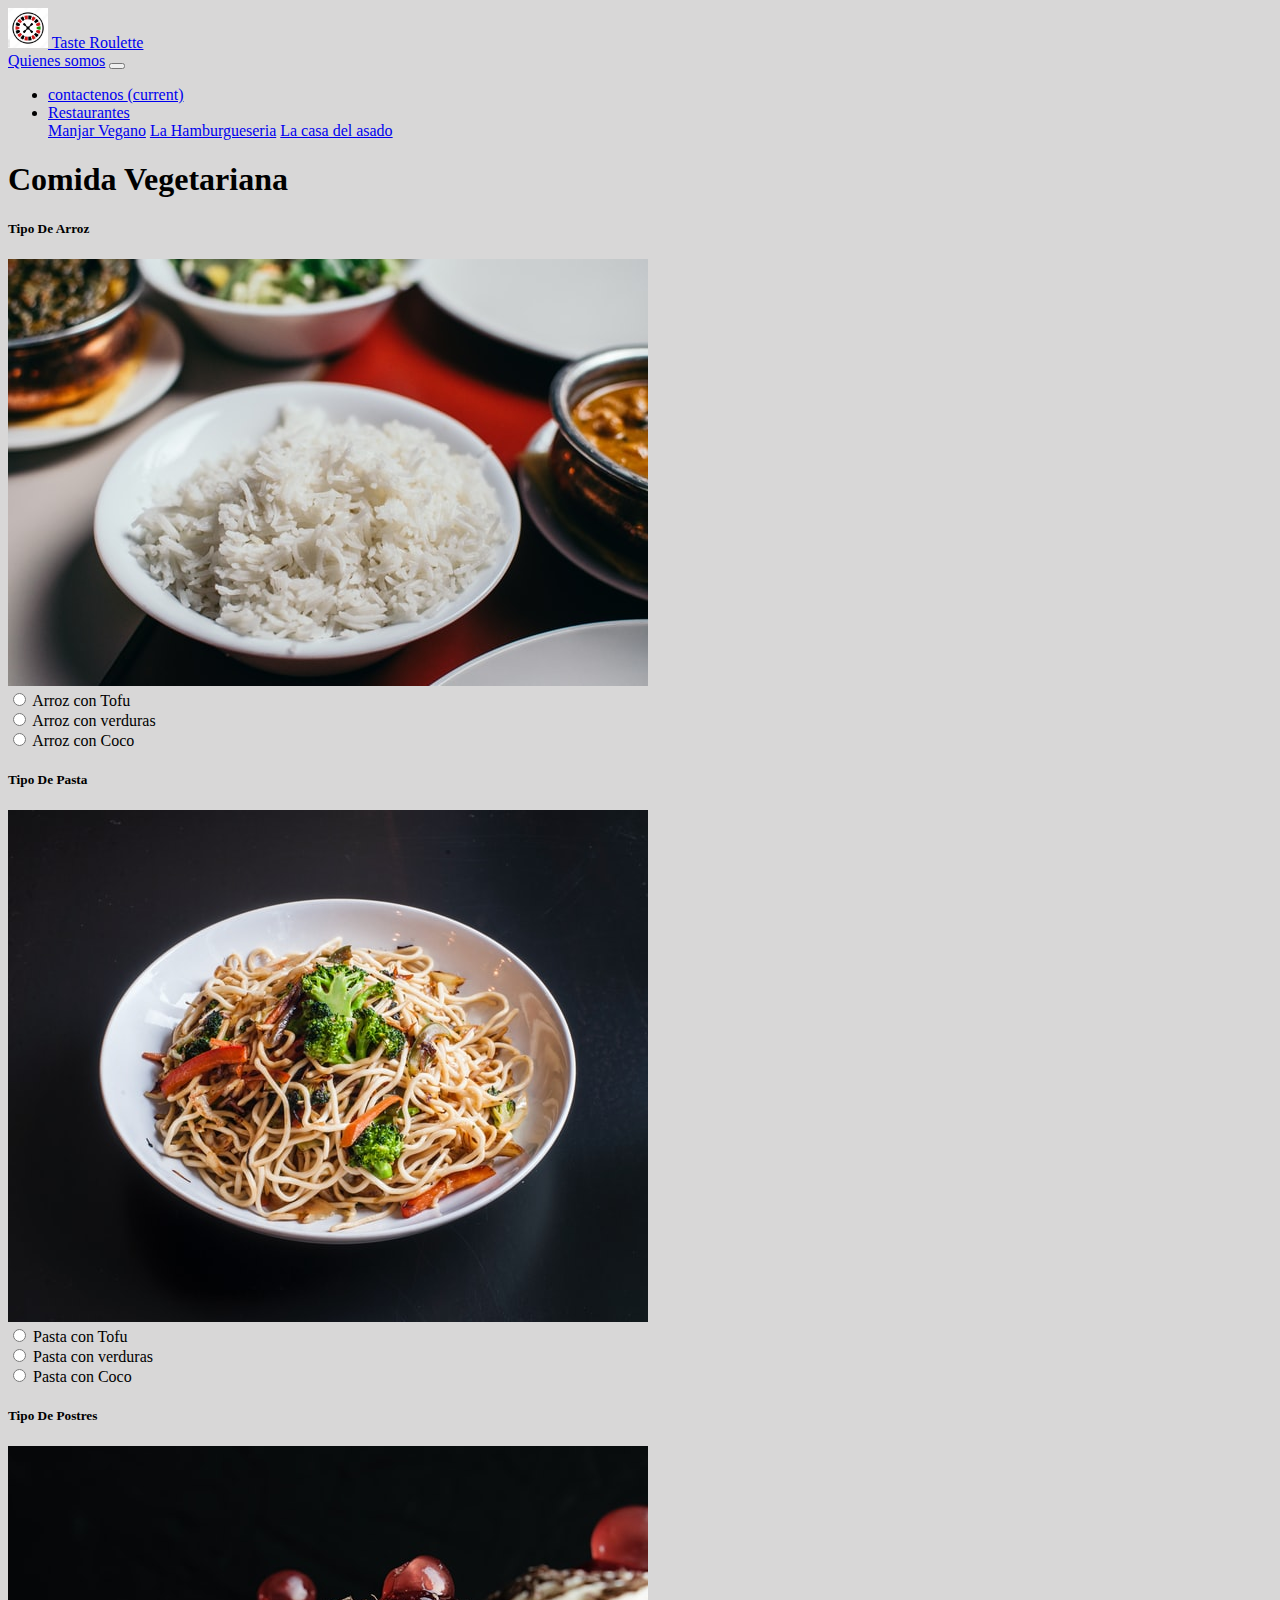
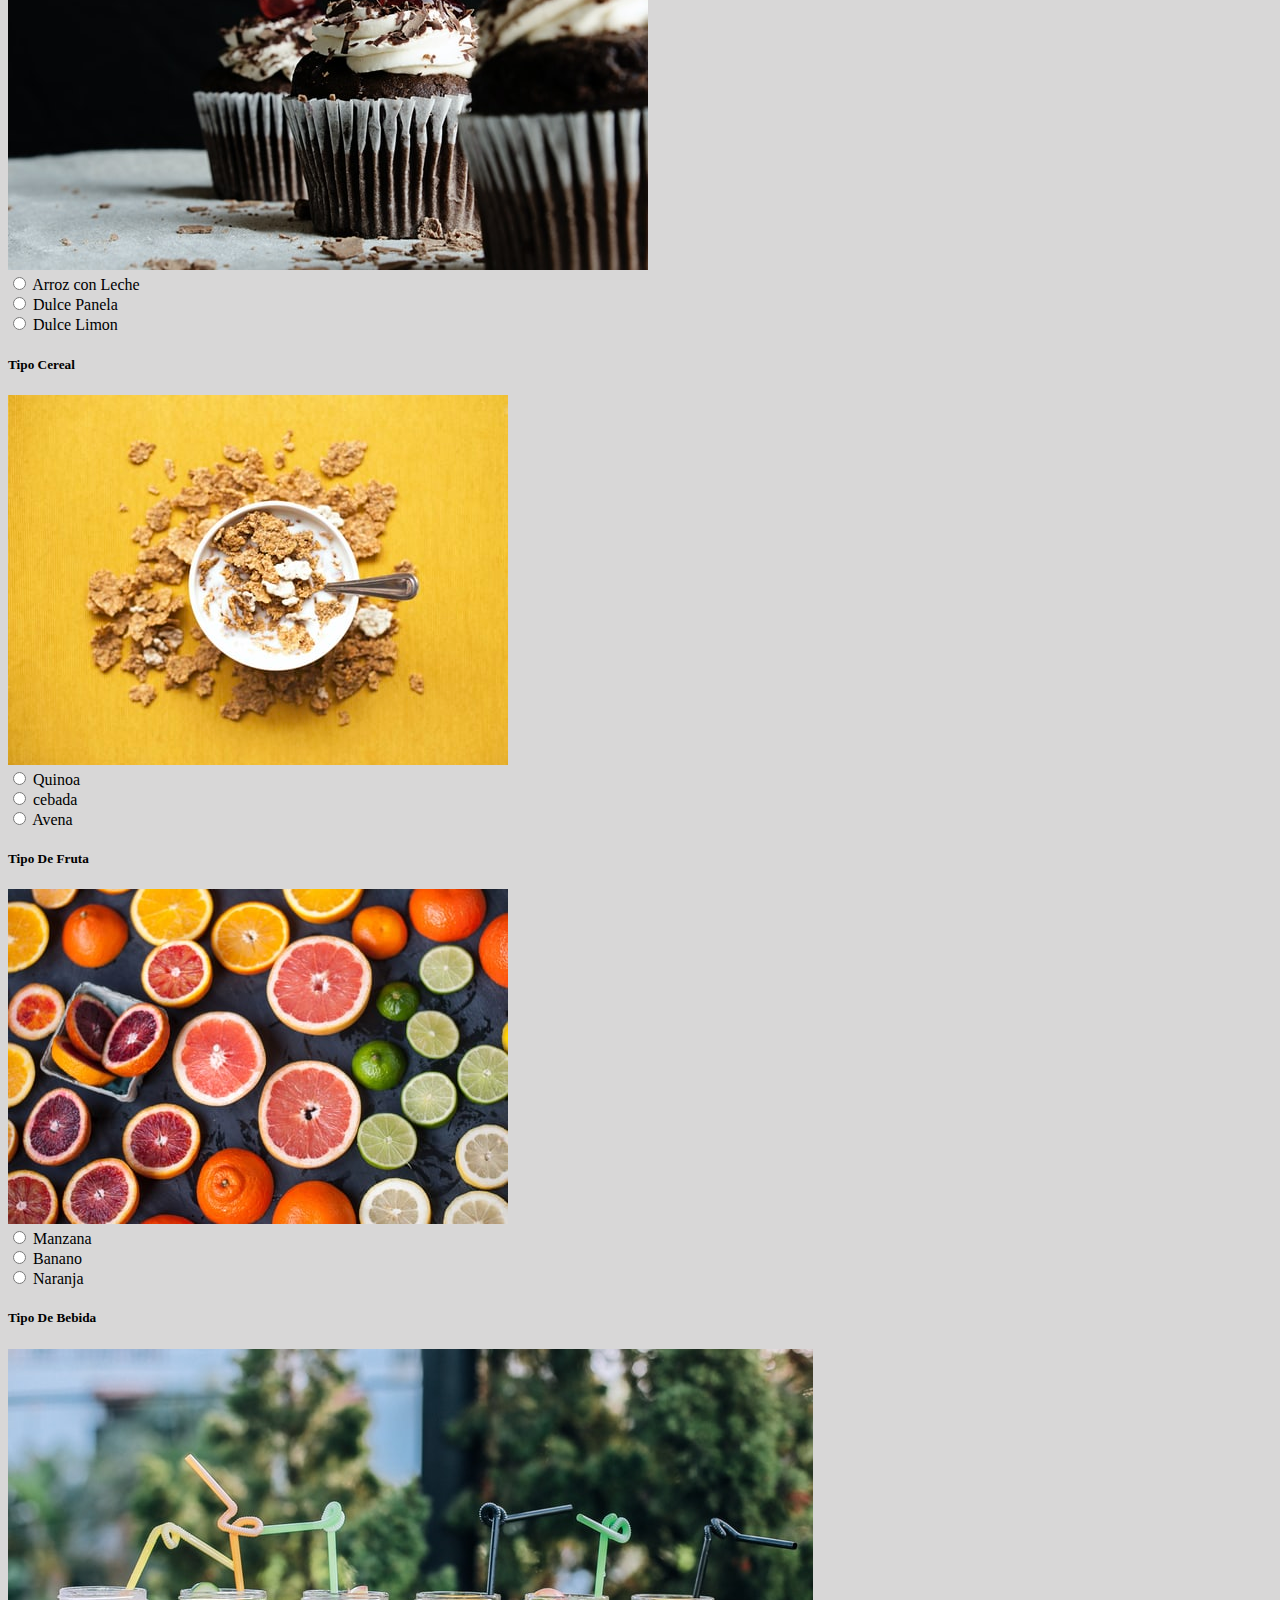
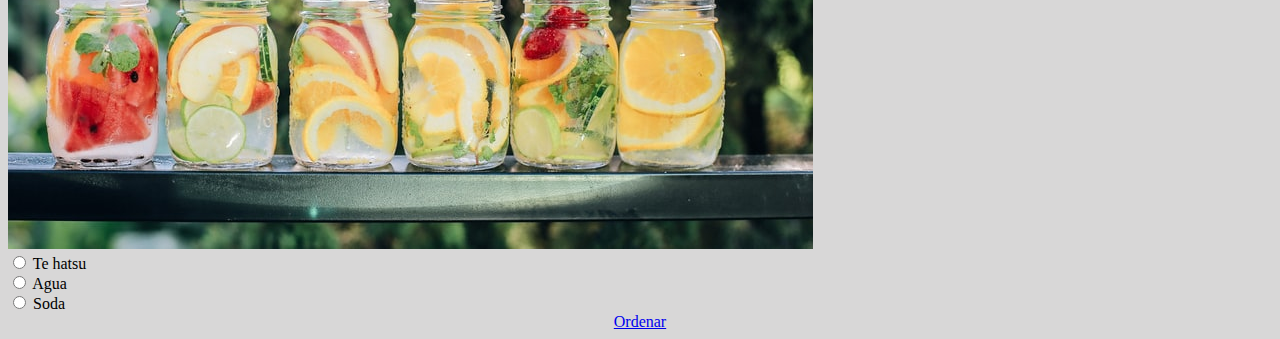
==== pag1.html @ d8f33231 "pag2 y pag3" ====
<!doctype html>
<html lang="en">

<head>
  <!-- Required meta tags -->
  <meta charset="utf-8">
  <meta name="viewport" content="width=device-width, initial-scale=1, shrink-to-fit=no">


  <!-- Bootstrap CSS -->
  <link rel="stylesheet" href="https://cdn.jsdelivr.net/npm/bootstrap@4.6.0/dist/css/bootstrap.min.css"
    integrity="sha384-B0vP5xmATw1+K9KRQjQERJvTumQW0nPEzvF6L/Z6nronJ3oUOFUFpCjEUQouq2+l" crossorigin="anonymous">
  <link rel="shortcut icon" type="image/x-icon" href="./icono.jpg" />
  <link rel="preconnect" href="https://fonts.googleapis.com">
<link rel="preconnect" href="https://fonts.gstatic.com" crossorigin>
<link href="https://fonts.googleapis.com/css2?family=Style+Script&display=swap" rel="stylesheet">
  <link rel="stylesheet" href="./css/stylespag1.css">

  <title>Taste Roulette</title>
</head>

<body class="bg-fondo">
    <!--Barra navegacion-->
  <nav class="navbar navbar-expand-md navbar-dark bg-dark">
    <a class="navbar-brand" href="#inicio">
      <img src="./icono.jpg" width="40" height="40" alt="icon-page">
      Taste Roulette
    </a>
    <nav class="navbar navbar-expand-md navbar-dark bg-dark navbar-nav ml-auto">
      <a class="navbar-brand" href="#quienessomos">Quienes somos</a>
      <button class="navbar-toggler" type="button" data-toggle="collapse" data-target="#navbarSupportedContent"
        aria-controls="navbarSupportedContent" aria-expanded="false" aria-label="Toggle navigation">
        <span class="navbar-toggler-icon"></span>
      </button>

      <div class="collapse navbar-collapse" id="navbarSupportedContent">
        <ul class="navbar-nav ml-auto">
          <li class="nav-item active">
            <a class="nav-link" href="#contactenos">contactenos <span class="sr-only">(current)</span></a>
          </li>
          <li class="nav-item dropdown">
            <a class="nav-link dropdown-toggle" href="#restaurantes" id="navbarDropdown" role="button"
              data-toggle="dropdown" aria-haspopup="true" aria-expanded="false">
              Restaurantes
            </a>
            <div class="dropdown-menu" aria-labelledby="navbarDropdown">
              <a class="dropdown-item" href="#manjarvegano">Manjar Vegano</a>
              <a class="dropdown-item" href="#lahamburgueseria">La Hamburgueseria</a>
              <a class="dropdown-item" href="#casadelasado">La casa del asado</a>
            </div>
          </li>
        </ul>
      </div>
    </nav>
  </nav>
  <!--Barra navegacion-->
  <h1 class="d-flex flex-wrap justify-content-center p-5">Comida Vegetariana</h1>
  <div class="container-fluid">
    <div class="row">
      <!--Cards-->
      <div class="col-md-4">
        <div class="input-container m-4">
          <h5>Tipo De Arroz</h5>
          <div class="row">
            <div class="col-md-6">
              <img class="img-fluid rounded-start" src="./images/tipo_arroz.jpg" alt="">
            </div>
            <div class="col-md-6">
              <div class="flex-card">
                <div>
                  <input type="radio" name="arroces">
                  <label for="arroztof">Arroz con Tofu</label>
                </div>
                <div>
                  <input type="radio" name="arroces">
                  <label for="Arrozverdura">Arroz con verduras</label>
                </div>
                <div>
                  <input type="radio" name="arroces">
                  <label for="arrozcoco">Arroz con Coco</label>
                </div>
                <div>
                </div>
              </div>
            </div>
          </div>


        </div>
      </div>
      <div class="col-md-4">
        <div class="input-container m-4">
          <h5>Tipo De Pasta</h5>
          <div class="row">
            <div class="col-md-6">
              <img class="img-fluid rounded-start" src="./images/tipopasta.jpg" alt="">
            </div>
            <div class="col-md-6">
              <div class="flex-card">
                <div>
                  <input type="radio" name="pastas">
                  <label for="pastatofu">Pasta con Tofu</label>
                </div>
                <div>
                  <input type="radio" name="pastas">
                  <label for="pastaverdura">Pasta con verduras</label>
                </div>
                <div>
                  <input type="radio" name="pastas">
                  <label for="pastacoco">Pasta con Coco</label>
                </div>
                <div>
                </div>
              </div>
            </div>
          </div>


        </div>
      </div>
      <div class="col-md-4">
        <div class="input-container m-4">
          <h5>Tipo De Postres</h5>
          <div class="row">
            <div class="col-md-6">
              <img class="img-fluid rounded-start" src="./images/tipopostre.jpg" alt="">
            </div>
            <div class="col-md-6">
              <div class="flex-card">
                <div>
                  <input type="radio" name="arroces">
                  <label for="arrozleche">Arroz con Leche</label>
                </div>
                <div>
                  <input type="radio" name="arroces">
                  <label for="dulcepanela">Dulce Panela</label>
                </div>
                <div>
                  <input type="radio" name="arroces">
                  <label for="dulcepanela">Dulce Limon</label>
                </div>
                <div>
                </div>
              </div>
            </div>
          </div>


        </div>
      </div>
    </div>
    <div class="row">
      <!--Cards-->
      <div class="col-md-4">
        <div class="input-container m-4">
          <h5>Tipo Cereal</h5>
          <div class="row">
            <div class="col-md-6">
              <img class="img-fluid rounded-start" src="./images/tipocereal.jpg" alt="">
            </div>
            <div class="col-md-6">
              <div class="flex-card">
                <div>
                  <input type="radio" name="arroces">
                  <label for="arroztof">Quinoa</label>
                </div>
                <div>
                  <input type="radio" name="arroces">
                  <label for="Arrozverdura">cebada</label>
                </div>
                <div>
                  <input type="radio" name="arroces">
                  <label for="arrozcoco">Avena</label>
                </div>
                <div>
                </div>
              </div>
            </div>
          </div>


        </div>
      </div>
      <div class="col-md-4">
        <div class="input-container m-4">
          <h5>Tipo De Fruta</h5>
          <div class="row">
            <div class="col-md-6">
              <img class="img-fluid rounded-start" src="./images/tipofruta.jpg" alt="">
            </div>
            <div class="col-md-6">
              <div class="flex-card">
                <div>
                  <input type="radio" name="arroces">
                  <label for="arroztof">Manzana</label>
                </div>
                <div>
                  <input type="radio" name="arroces">
                  <label for="Arrozverdura">Banano</label>
                </div>
                <div>
                  <input type="radio" name="arroces">
                  <label for="arrozcoco">Naranja</label>
                </div>
                <div>
                </div>
              </div>
            </div>
          </div>


        </div>
      </div>
      <div class="col-md-4">
        <div class="input-container m-4">
          <h5>Tipo De Bebida</h5>
          <div class="row">
            <div class="col-md-6">
              <img class="img-fluid rounded-start" src="./images/tipobebida.jpg" alt="">
            </div>
            <div class="col-md-6">
              <div class="flex-card">
                <div>
                  <input type="radio" name="arroces">
                  <label for="arroztof">Te hatsu</label>
                </div>
                <div>
                  <input type="radio" name="arroces">
                  <label for="Arrozverdura">Agua</label>
                </div>
                <div>
                  <input type="radio" name="arroces">
                  <label for="arrozcoco">Soda</label>
                </div>
                <div>
                </div>
              </div>
            </div>
          </div>


        </div>
      </div>
    </div>


   <!-- Button -->
    <div class="flex-button">
      <a href="#ordenar" class="btn btn-dark m-4">Ordenar</a>
    </div>
  </div>
</body>

</html>
---- css/stylespag1.css ----
/**.contenedor{
    
    
    display: inline-block;
    text-align: center;
}
.texto-encima{
    position: absolute;
    top: 10px;
    left: 10px;
    
}
.centrado{
    position: absolute;
    top: 50%;
    left: 50%;
    transform: translate(-50%, -50%);
}
.bg-fondo{
  background-color: rgba(240, 248, 255, 0.082);**/
  

.caja{
    position: relative;
  display: inline-block;
}
.texto1{
  position: absolute;
  top: 10px;
  left: 10%;
  font-family: Arial, Helvetica, sans-serif;
  font-size: 22px;
  color: rgb(250, 235, 215);
}


.flex-card {
  display: flex;
  flex-direction: column;
  justify-content: center;
  height: 100%;
}
.flex-button{
  display: flex;
  justify-content: center;
}
.bg-fondo{
  background-color: rgba(179, 178, 178, 0.514);
}
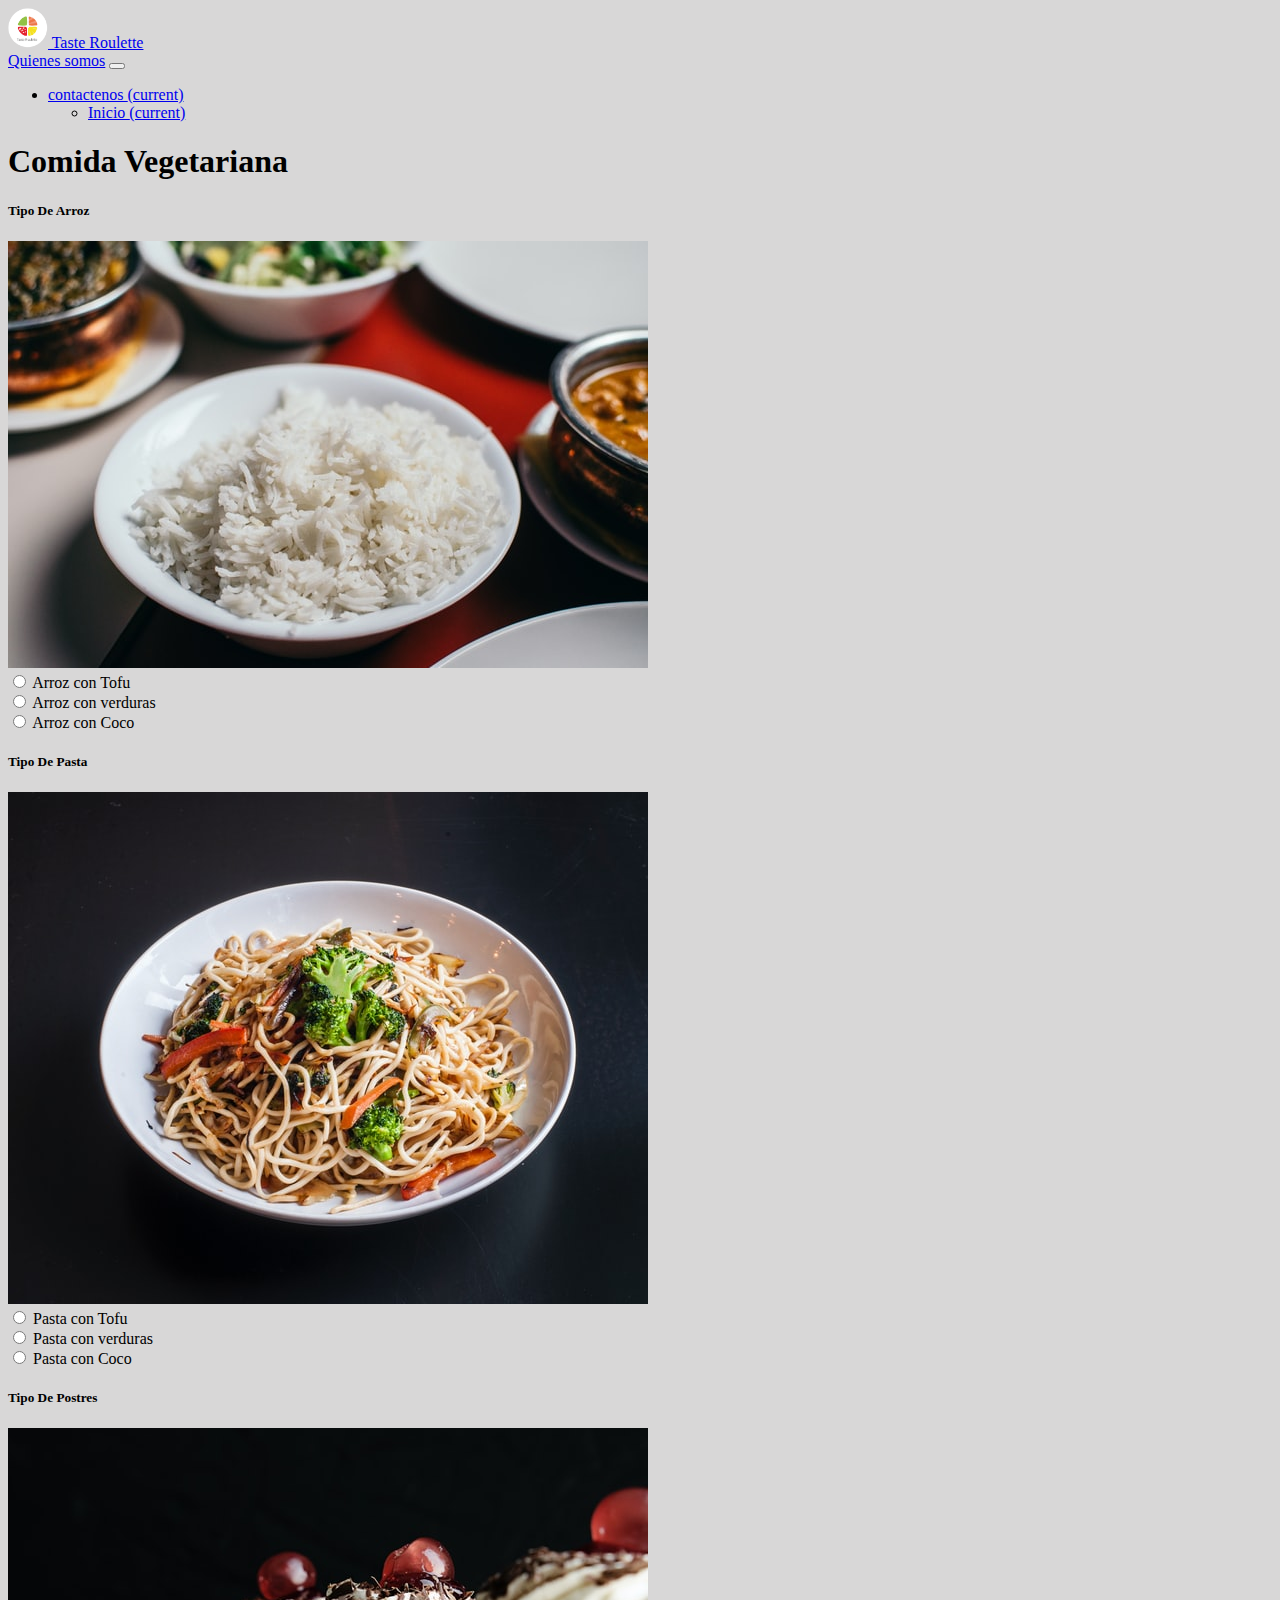
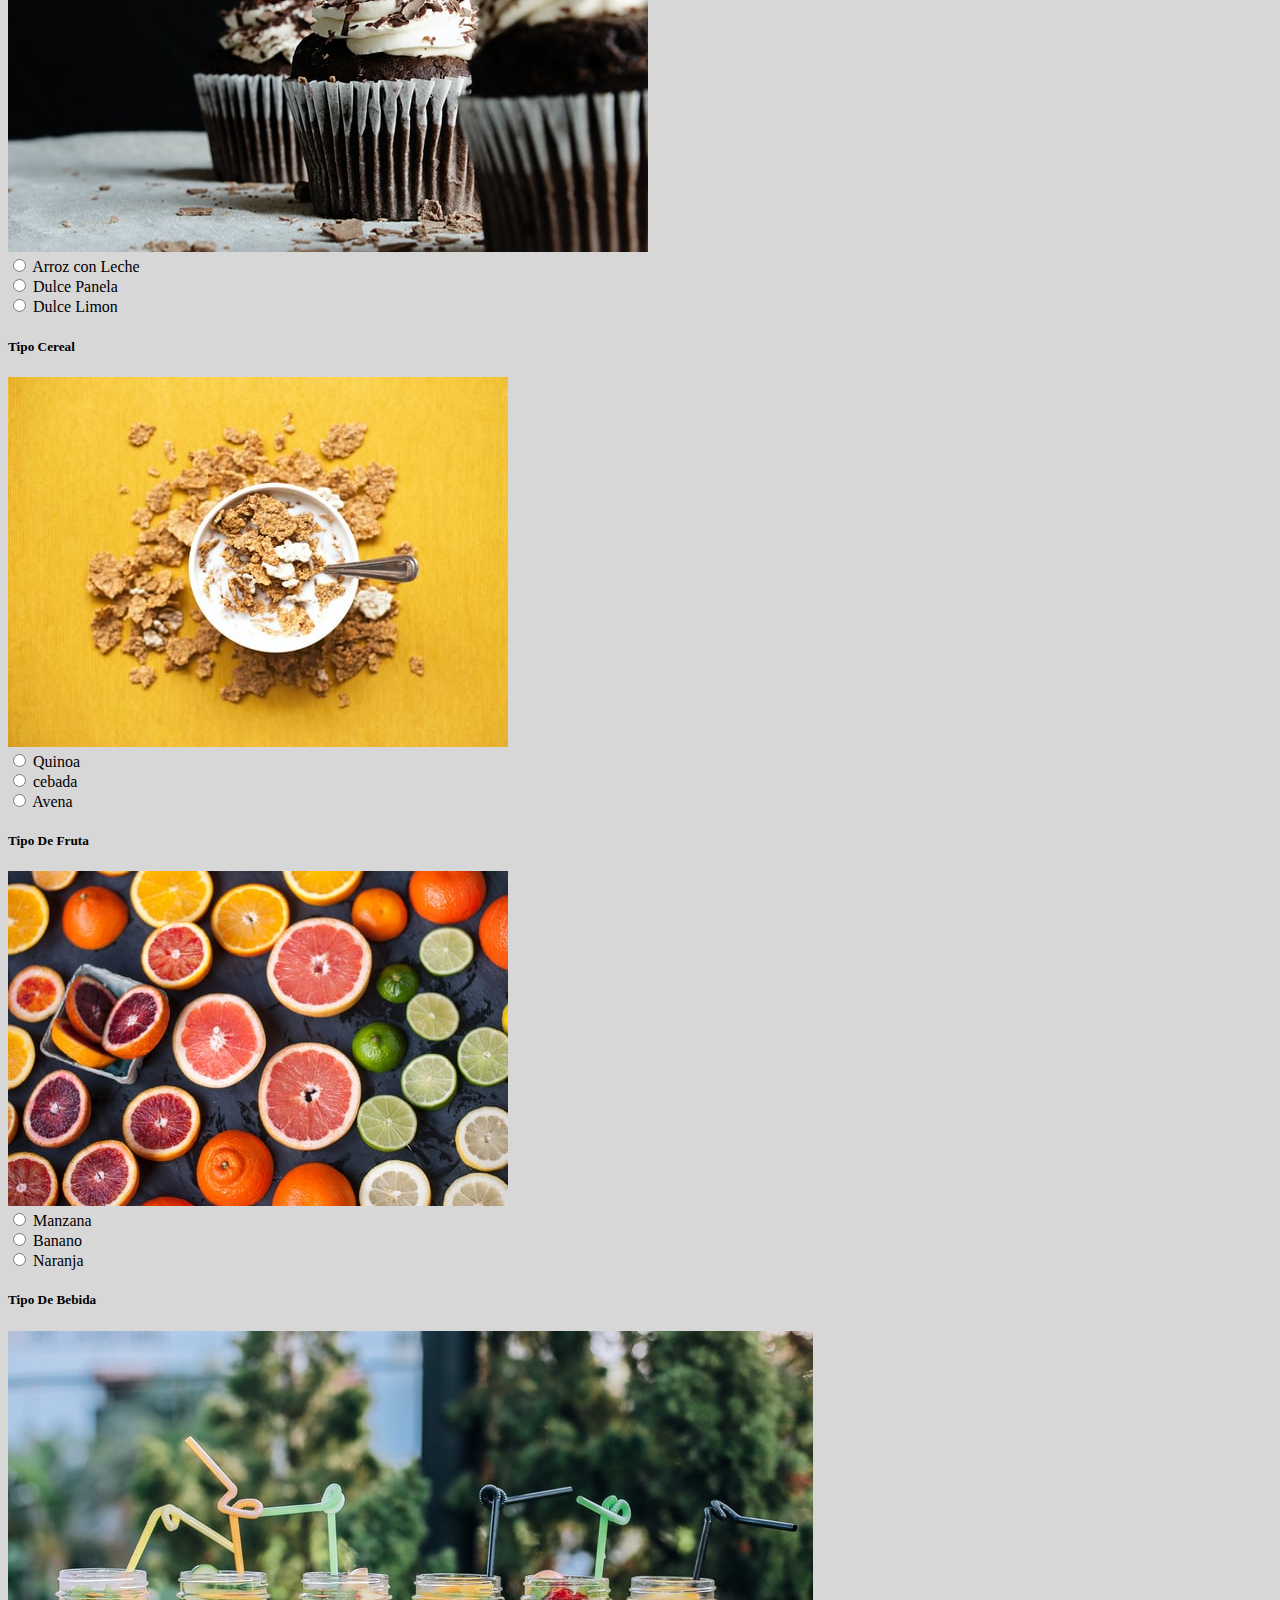
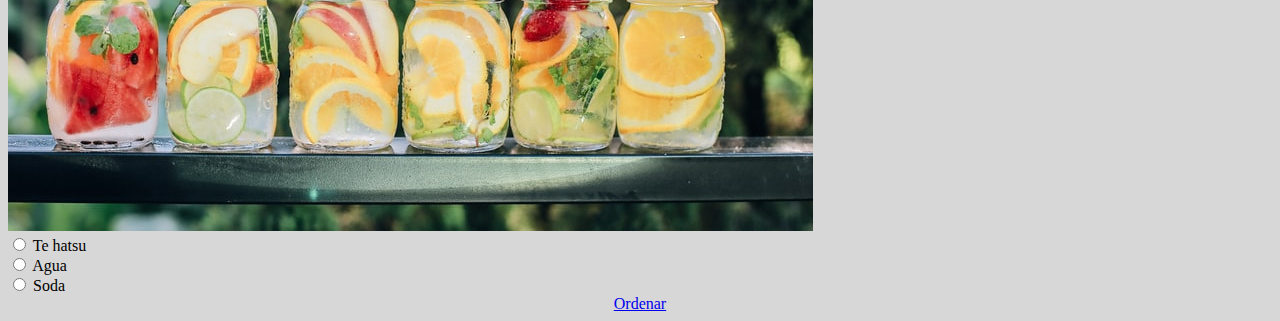
==== commit 5181c5ee: "ultimasModificaciones" ====
--- a/pag1.html
+++ b/pag1.html
@@ -23,7 +23,7 @@
     <!--Barra navegacion-->
   <nav class="navbar navbar-expand-md navbar-dark bg-dark">
     <a class="navbar-brand" href="#inicio">
-      <img src="./icono.jpg" width="40" height="40" alt="icon-page">
+      <img src="./imagenes/logo.png" width="40" height="40" alt="icon-page">
       Taste Roulette
     </a>
     <nav class="navbar navbar-expand-md navbar-dark bg-dark navbar-nav ml-auto">
@@ -33,22 +33,23 @@
         <span class="navbar-toggler-icon"></span>
       </button>
 
+      
+      
       <div class="collapse navbar-collapse" id="navbarSupportedContent">
         <ul class="navbar-nav ml-auto">
           <li class="nav-item active">
             <a class="nav-link" href="#contactenos">contactenos <span class="sr-only">(current)</span></a>
           </li>
-          <li class="nav-item dropdown">
-            <a class="nav-link dropdown-toggle" href="#restaurantes" id="navbarDropdown" role="button"
-              data-toggle="dropdown" aria-haspopup="true" aria-expanded="false">
-              Restaurantes
-            </a>
-            <div class="dropdown-menu" aria-labelledby="navbarDropdown">
-              <a class="dropdown-item" href="#manjarvegano">Manjar Vegano</a>
-              <a class="dropdown-item" href="#lahamburgueseria">La Hamburgueseria</a>
-              <a class="dropdown-item" href="#casadelasado">La casa del asado</a>
-            </div>
-          </li>
+          <div class="collapse navbar-collapse" id="navbarSupportedContent">
+            <ul class="navbar-nav ml-auto">
+              <li class="nav-item active">
+               
+                <a class="nav-link" href="./index.html">Inicio <span class="sr-only">(current)</span></a>
+             
+              </li>
+            
+             
+        
         </ul>
       </div>
     </nav>
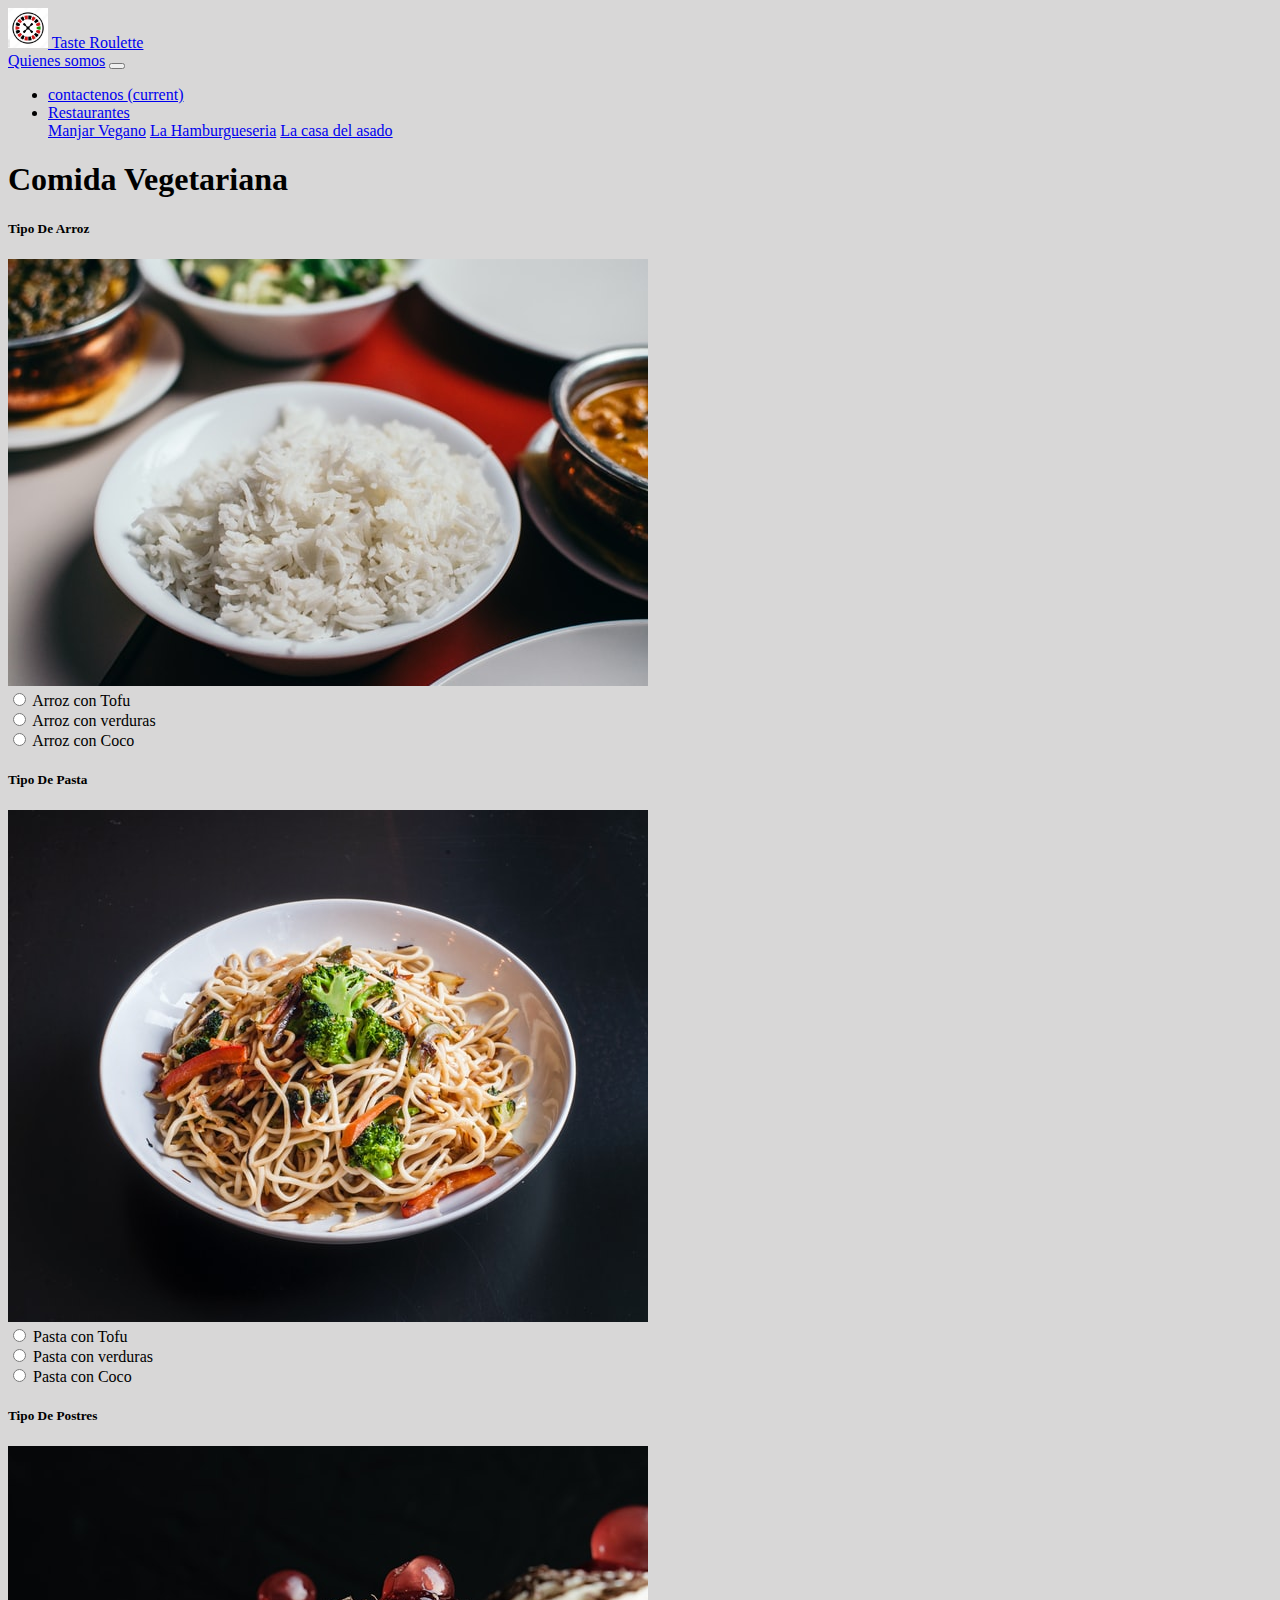
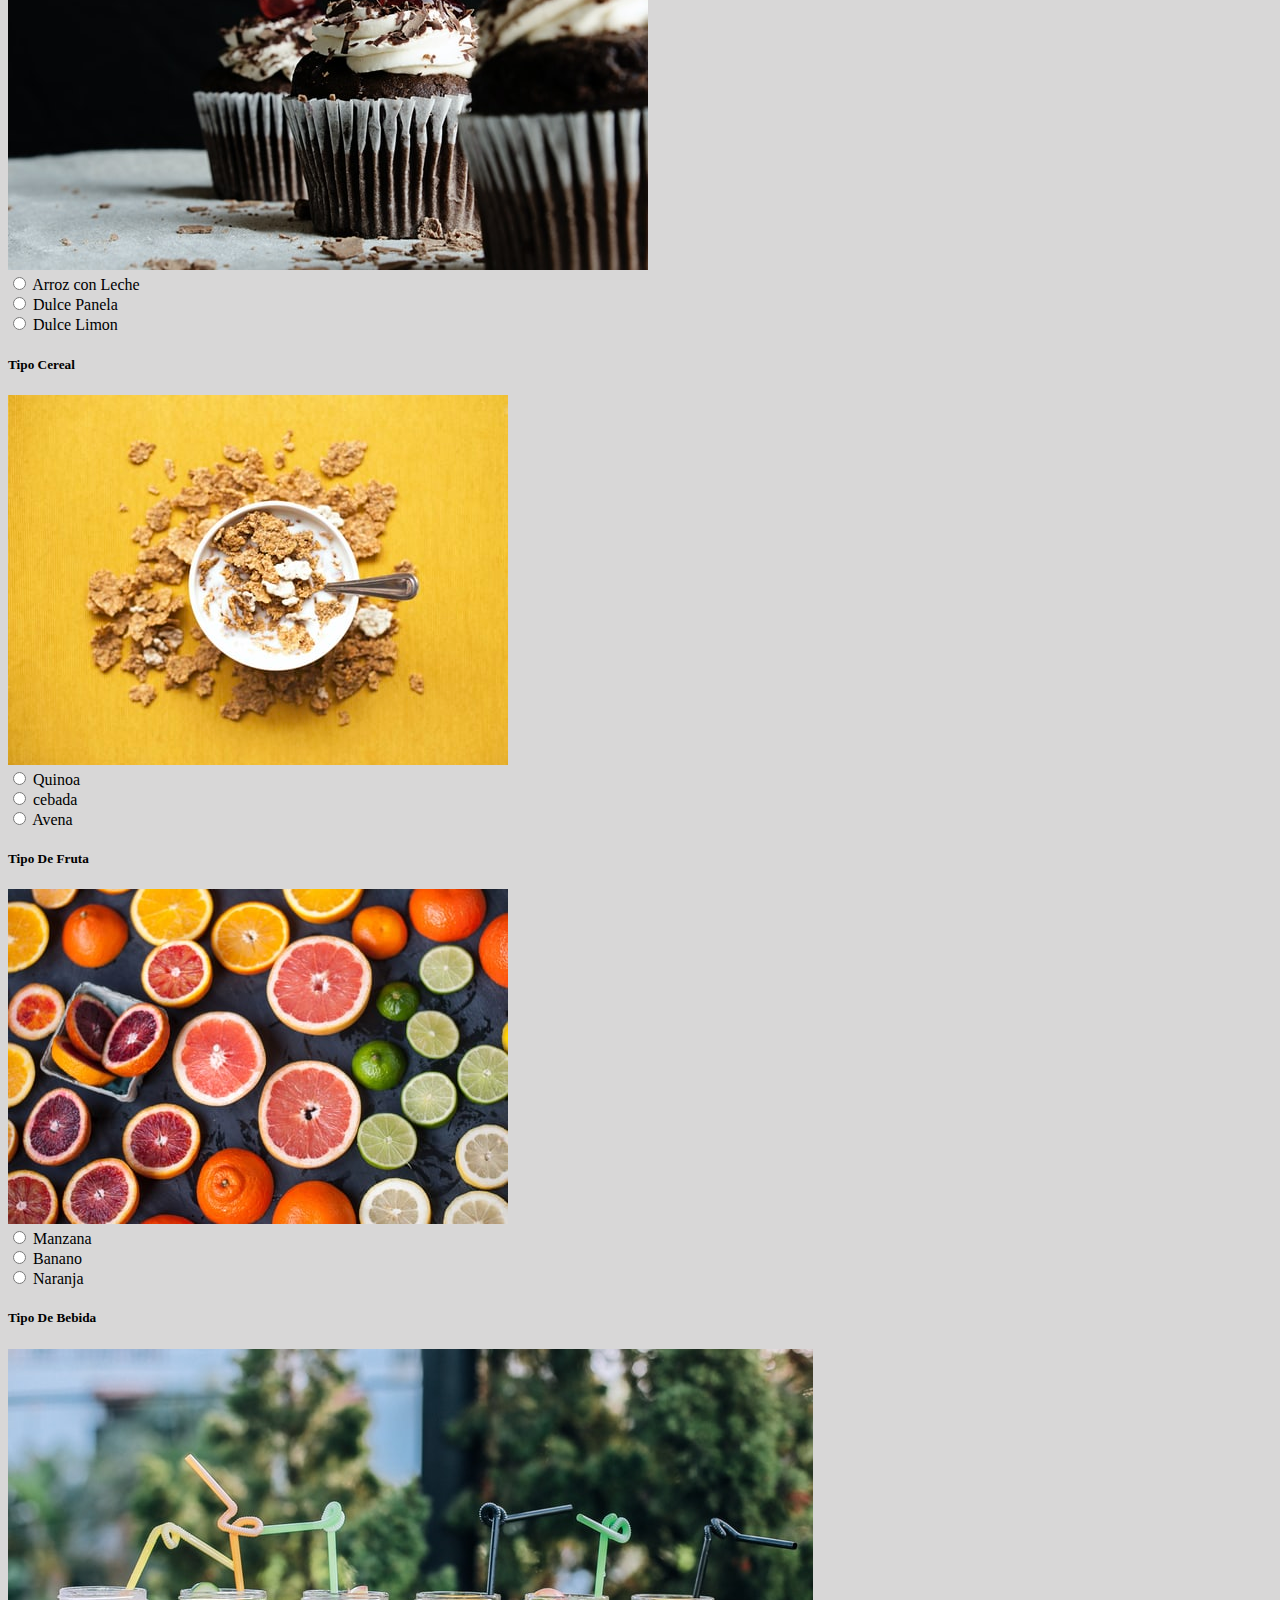
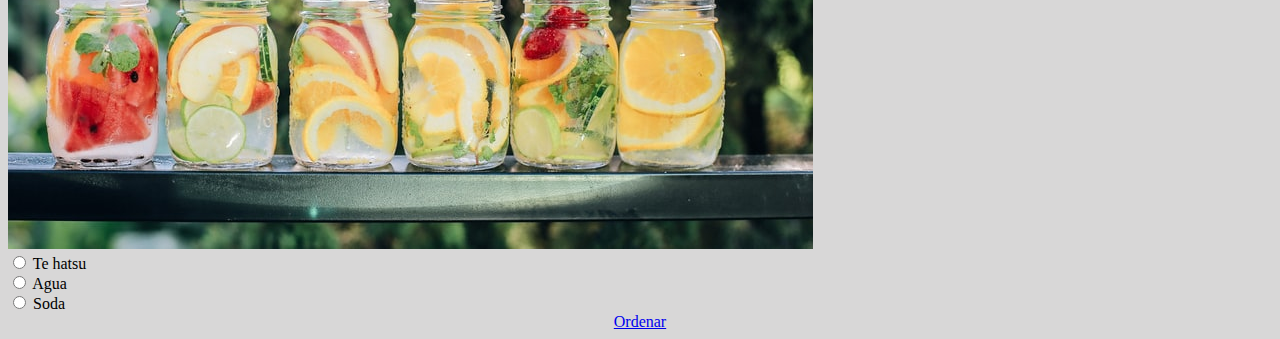
==== commit 201de342: "actualizacion" ====
--- a/pag1.html
+++ b/pag1.html
@@ -23,7 +23,7 @@
     <!--Barra navegacion-->
   <nav class="navbar navbar-expand-md navbar-dark bg-dark">
     <a class="navbar-brand" href="#inicio">
-      <img src="./imagenes/logo.png" width="40" height="40" alt="icon-page">
+      <img src="./icono.jpg" width="40" height="40" alt="icon-page">
       Taste Roulette
     </a>
     <nav class="navbar navbar-expand-md navbar-dark bg-dark navbar-nav ml-auto">
@@ -33,23 +33,22 @@
         <span class="navbar-toggler-icon"></span>
       </button>
 
-      
-      
       <div class="collapse navbar-collapse" id="navbarSupportedContent">
         <ul class="navbar-nav ml-auto">
           <li class="nav-item active">
             <a class="nav-link" href="#contactenos">contactenos <span class="sr-only">(current)</span></a>
           </li>
-          <div class="collapse navbar-collapse" id="navbarSupportedContent">
-            <ul class="navbar-nav ml-auto">
-              <li class="nav-item active">
-               
-                <a class="nav-link" href="./index.html">Inicio <span class="sr-only">(current)</span></a>
-             
-              </li>
-            
-             
-        
+          <li class="nav-item dropdown">
+            <a class="nav-link dropdown-toggle" href="#restaurantes" id="navbarDropdown" role="button"
+              data-toggle="dropdown" aria-haspopup="true" aria-expanded="false">
+              Restaurantes
+            </a>
+            <div class="dropdown-menu" aria-labelledby="navbarDropdown">
+              <a class="dropdown-item" href="#manjarvegano">Manjar Vegano</a>
+              <a class="dropdown-item" href="#lahamburgueseria">La Hamburgueseria</a>
+              <a class="dropdown-item" href="#casadelasado">La casa del asado</a>
+            </div>
+          </li>
         </ul>
       </div>
     </nav>
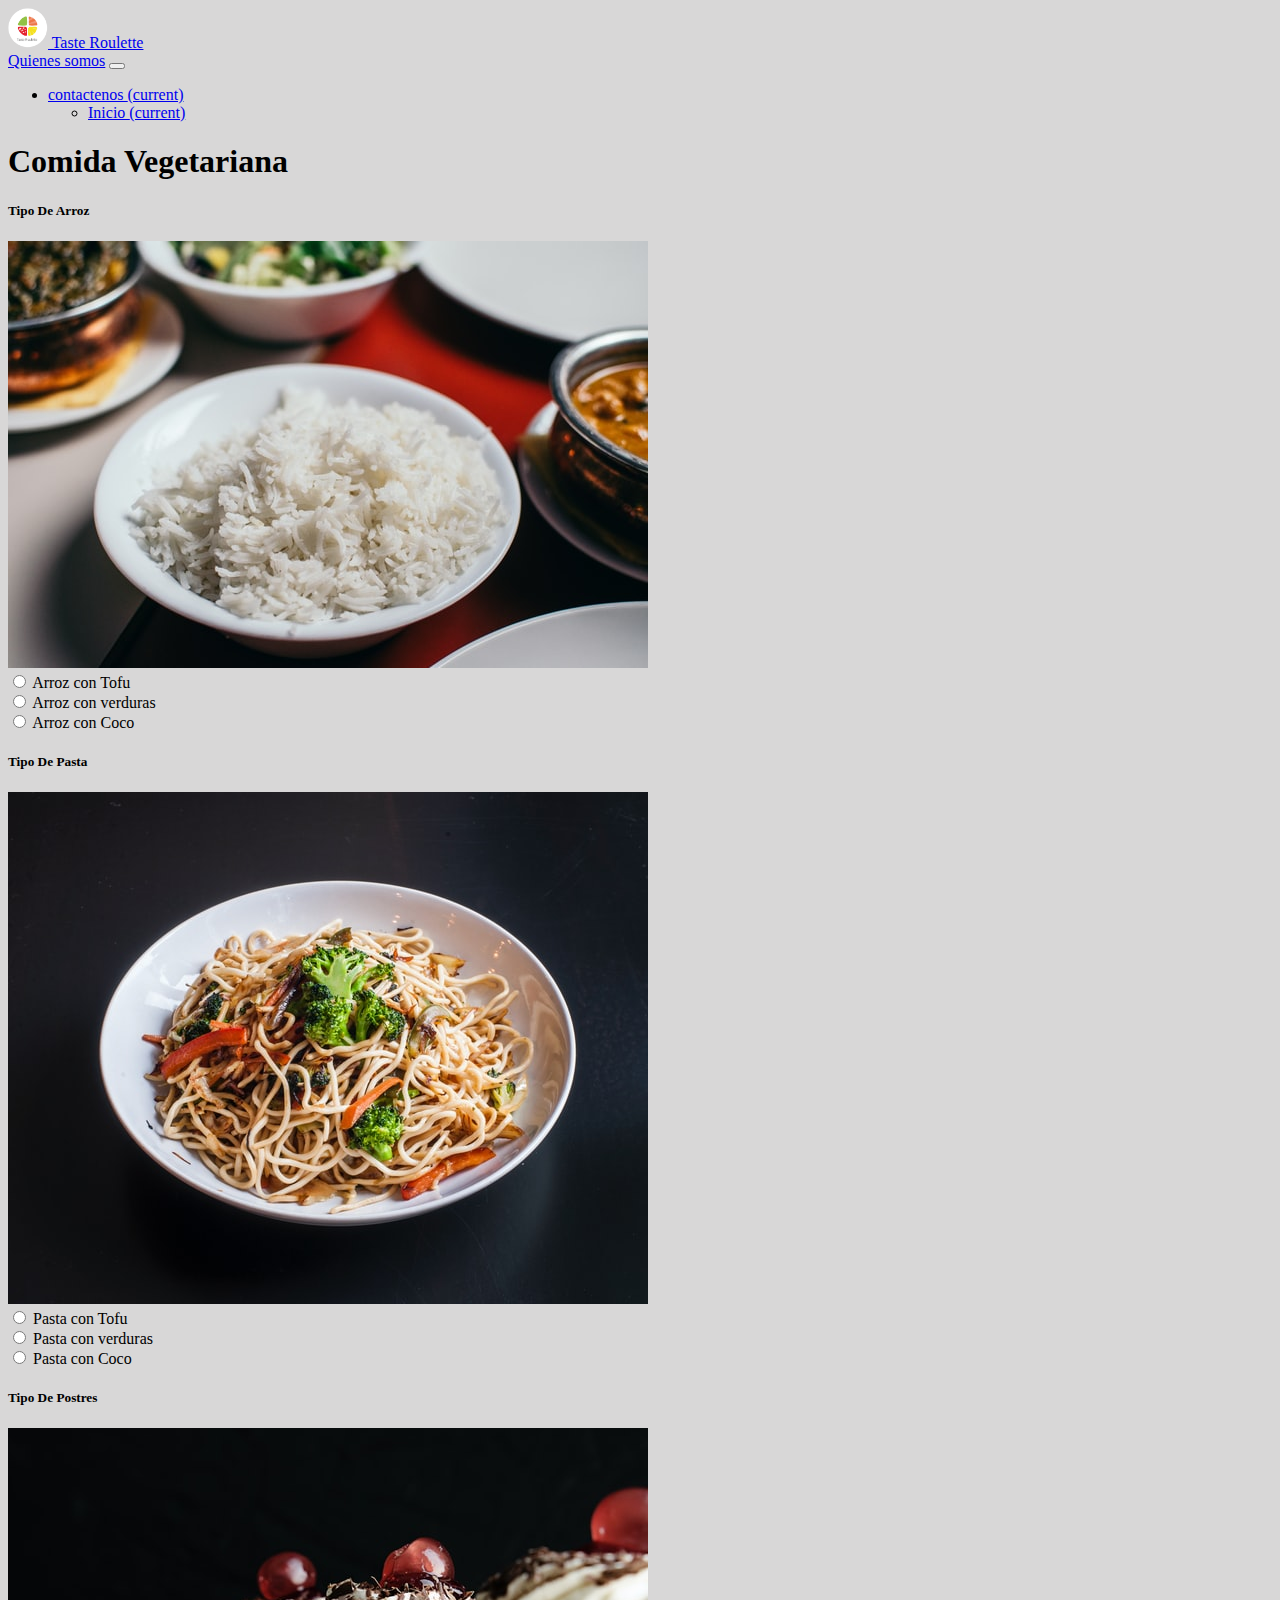
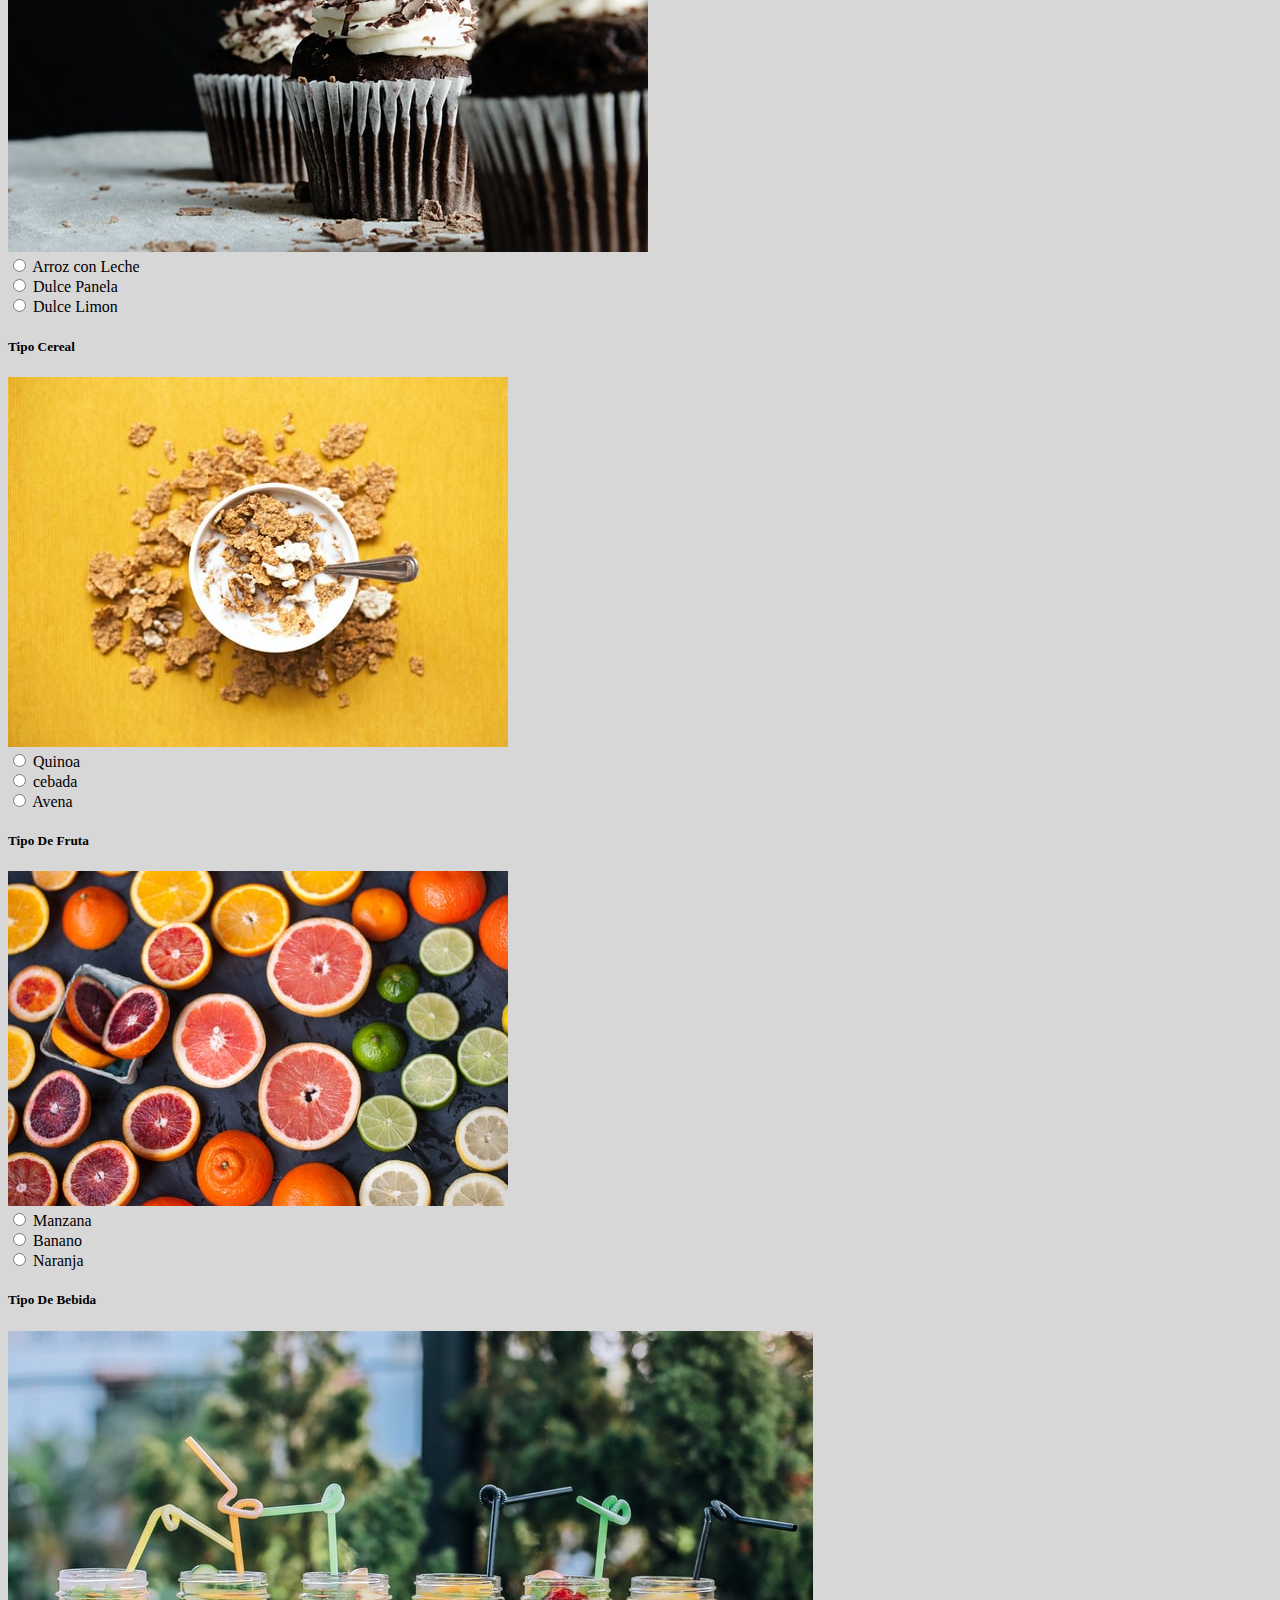
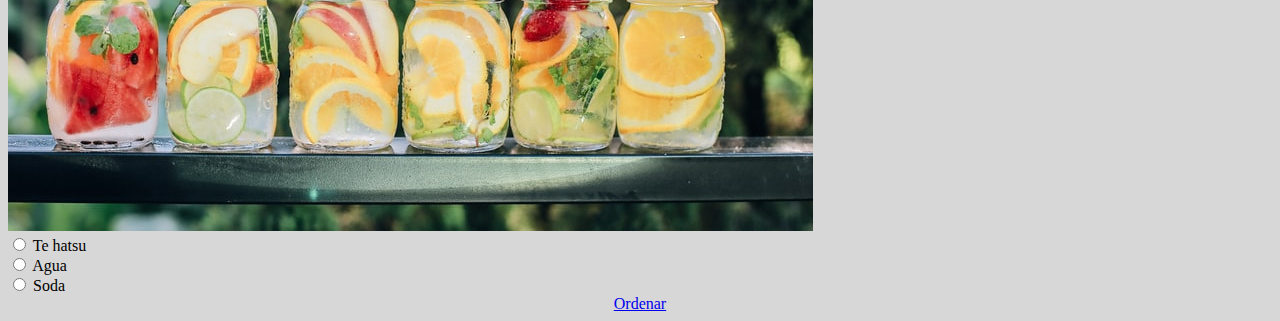
==== commit 0fe14da3: "formularioPedido" ====
--- a/pag1.html
+++ b/pag1.html
@@ -23,7 +23,7 @@
     <!--Barra navegacion-->
   <nav class="navbar navbar-expand-md navbar-dark bg-dark">
     <a class="navbar-brand" href="#inicio">
-      <img src="./icono.jpg" width="40" height="40" alt="icon-page">
+      <img src="./imagenes/logo.png" width="40" height="40" alt="icon-page">
       Taste Roulette
     </a>
     <nav class="navbar navbar-expand-md navbar-dark bg-dark navbar-nav ml-auto">
@@ -33,22 +33,23 @@
         <span class="navbar-toggler-icon"></span>
       </button>
 
+      
+      
       <div class="collapse navbar-collapse" id="navbarSupportedContent">
         <ul class="navbar-nav ml-auto">
           <li class="nav-item active">
             <a class="nav-link" href="#contactenos">contactenos <span class="sr-only">(current)</span></a>
           </li>
-          <li class="nav-item dropdown">
-            <a class="nav-link dropdown-toggle" href="#restaurantes" id="navbarDropdown" role="button"
-              data-toggle="dropdown" aria-haspopup="true" aria-expanded="false">
-              Restaurantes
-            </a>
-            <div class="dropdown-menu" aria-labelledby="navbarDropdown">
-              <a class="dropdown-item" href="#manjarvegano">Manjar Vegano</a>
-              <a class="dropdown-item" href="#lahamburgueseria">La Hamburgueseria</a>
-              <a class="dropdown-item" href="#casadelasado">La casa del asado</a>
-            </div>
-          </li>
+          <div class="collapse navbar-collapse" id="navbarSupportedContent">
+            <ul class="navbar-nav ml-auto">
+              <li class="nav-item active">
+               
+                <a class="nav-link" href="./index.html">Inicio <span class="sr-only">(current)</span></a>
+             
+              </li>
+            
+             
+        
         </ul>
       </div>
     </nav>
@@ -246,7 +247,7 @@
 
    <!-- Button -->
     <div class="flex-button">
-      <a href="#ordenar" class="btn btn-dark m-4">Ordenar</a>
+      <a href="./pedidos.html" class="btn btn-dark m-4">Ordenar</a>
     </div>
   </div>
 </body>
